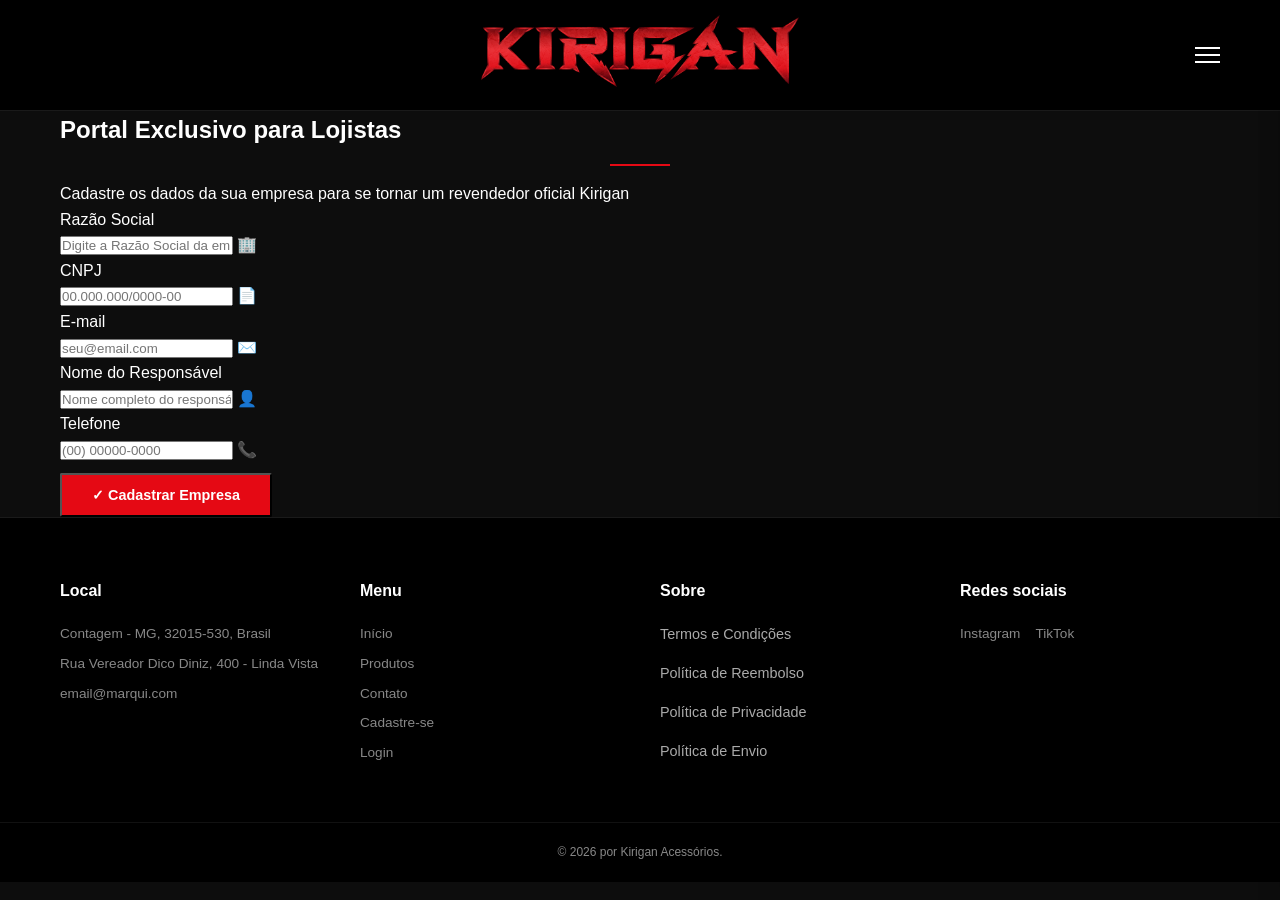
==== cadastre-se.html @ 5695844c "Update cadastre-se.html Atualização da página cadastre-se" ====
<!DOCTYPE html>
<html lang="pt-BR">
<head>
  <meta charset="UTF-8">
  <meta name="viewport" content="width=device-width, initial-scale=1.0">
  <title>KIRIGAN - Portal Exclusivo para Lojistas</title>
  <link rel="stylesheet" href="src/css/styles.css">
</head>
<body>

  <!-- Header / Nav -->
  <header class="navbar">
    <div class="container nav-container">
      <div class="logo">
        <a href="index.html">
          <img src="src/images/logo.png" alt="Kirigan Logo" class="logo-img-header">
        </a>
      </div>
      <button class="menu-toggle" id="menuToggle" aria-label="Abrir Menu">
        <span></span>
        <span></span>
        <span></span>
      </button>
    </div>
  </header>

  <!-- Side Menu (Menu Lateral) -->
  <div class="side-menu-overlay" id="sideMenuOverlay"></div>
  <aside class="side-menu" id="sideMenu">
    <div class="side-menu-header">
      <img src="src/images/emblema.png" alt="Emblema Kirigan" class="side-menu-emblem">
      <button class="menu-close" id="menuClose" aria-label="Fechar Menu">&times;</button>
    </div>
    <nav class="side-nav">
      <ul>
        <li><a href="index.html">Início</a></li>
        <li><a href="produtos.html">Produtos</a></li>
        <li class="has-submenu">
          <a href="#" class="submenu-toggle">Sobre <span class="arrow">▼</span></a>
          <ul class="submenu">
            <li><a href="termos-e-condicoes.html">Termos e Condições</a></li>
            <li><a href="politica-de-reembolso.html">Política de Reembolso</a></li>
            <li><a href="politica-de-privacidade.html">Política de Privacidade</a></li>
            <li><a href="politica-de-envio.html">Política de Envio</a></li>
          </ul>
        </li>
        <li><a href="contato.html">Contato</a></li>
        <li><a href="cadastre-se.html">Cadastre-se</a></li>
        <li><a href="login.html">Login</a></li>
      </ul>
    </nav>
  </aside>

  <!-- Registration Section (Portal para Lojistas - Estilo Card Centralizado) -->
  <main class="register-section">
    <div class="container">
      <div class="register-card-box">
        <div class="register-card-header">
          <h2>Portal Exclusivo para Lojistas</h2>
          <div class="red-line"></div>
          <p>Cadastre os dados da sua empresa para se tornar um revendedor oficial Kirigan</p>
        </div>

        <form class="register-form" id="registerForm" novalidate>
          
          <div class="form-group full-width">
            <label for="razaoSocial">Razão Social</label>
            <div class="input-wrapper">
              <input type="text" id="razaoSocial" placeholder="Digite a Razão Social da empresa" required>
              <span class="input-icon">🏢</span>
            </div>
          </div>

          <div class="form-row">
            <div class="form-group">
              <label for="cnpj">CNPJ</label>
              <div class="input-wrapper">
                <input type="text" id="cnpj" maxlength="18" placeholder="00.000.000/0000-00" required>
                <span class="input-icon">📄</span>
              </div>
            </div>
            <div class="form-group">
              <label for="email">E-mail</label>
              <div class="input-wrapper">
                <input type="email" id="email" placeholder="seu@email.com" required>
                <span class="input-icon">✉️</span>
              </div>
            </div>
          </div>

          <div class="form-row">
            <div class="form-group">
              <label for="responsavel">Nome do Responsável</label>
              <div class="input-wrapper">
                <input type="text" id="responsavel" placeholder="Nome completo do responsável" required>
                <span class="input-icon">👤</span>
              </div>
            </div>
            <div class="form-group">
              <label for="telefone">Telefone</label>
              <div class="input-wrapper">
                <input type="tel" id="telefone" maxlength="15" placeholder="(00) 00000-0000" required>
                <span class="input-icon">📞</span>
              </div>
            </div>
          </div>

          <div class="form-submit">
            <button type="submit" class="btn-main full-btn">
              <span>✓</span> Cadastrar Empresa
            </button>
          </div>

        </form>
      </div>
    </div>
  </main>

  <!-- Footer -->
  <footer class="footer">
    <div class="container footer-grid">
      <div class="footer-col">
        <h4>Local</h4>
        <p>Contagem - MG, 32015-530, Brasil</p>
        <p>Rua Vereador Dico Diniz, 400 - Linda Vista</p>
        <p>email@marqui.com</p>
      </div>

      <div class="footer-col">
        <h4>Menu</h4>
        <ul>
          <li><a href="index.html">Início</a></li>
          <li><a href="produtos.html">Produtos</a></li>
          <li><a href="contato.html">Contato</a></li>
          <li><a href="cadastre-se.html">Cadastre-se</a></li>
          <li><a href="login.html">Login</a></li>
        </ul>
      </div>

      <div class="footer-col">
        <h4>Sobre</h4>
        <ul class="footer-submenu">
          <li><a href="termos-e-condicoes.html">Termos e Condições</a></li>
          <li><a href="politica-de-reembolso.html">Política de Reembolso</a></li>
          <li><a href="politica-de-privacidade.html">Política de Privacidade</a></li>
          <li><a href="politica-de-envio.html">Política de Envio</a></li>
        </ul>
      </div>

      <div class="footer-col">
        <h4>Redes sociais</h4>
        <div class="social-links">
          <a href="#" aria-label="Instagram">Instagram</a>
          <a href="#" aria-label="TikTok">TikTok</a>
        </div>
      </div>
    </div>
    
    <div class="footer-bottom">
      <p>&copy; 2026 por Kirigan Acessórios.</p>
    </div>
  </footer>

  <script src="src/script/script.js"></script>
</body>
</html>
---- src/css/styles.css ----
/* RESET & BASE STYLES */
* {
  margin: 0;
  padding: 0;
  box-sizing: border-box;
  font-family: 'Segoe UI', Tahoma, Geneva, Verdana, sans-serif;
}

body {
  background-color: #0d0d0d;
  color: #ffffff;
  line-height: 1.6;
}

.container {
  max-width: 1200px;
  margin: 0 auto;
  padding: 0 20px;
}

/* NAVBAR */
.navbar {
  background-color: #000000;
  padding: 15px 0;
  border-bottom: 1px solid #1a1a1a;
  position: sticky;
  top: 0;
  z-index: 100;
}

.nav-container {
  position: relative;
  display: flex;
  justify-content: center;
  align-items: center;
}

.logo {
  text-align: center;
}

.logo a {
  display: inline-block;
  text-decoration: none;
}

.logo-img-header {
  height: 72px;
  width: auto;
  display: block;
  object-fit: contain;
}

.menu-toggle {
  position: absolute;
  right: 20px;
  background: none;
  border: none;
  cursor: pointer;
  display: flex;
  flex-direction: column;
  gap: 5px;
}

.menu-toggle span {
  display: block;
  width: 25px;
  height: 2px;
  background-color: #ffffff;
}

/* SIDE MENU (MENU LATERAL E SUB-MENU) */
.side-menu-overlay {
  position: fixed;
  top: 0;
  left: 0;
  width: 100%;
  height: 100%;
  background-color: rgba(0, 0, 0, 0.6);
  opacity: 0;
  visibility: hidden;
  transition: opacity 0.3s ease, visibility 0.3s ease;
  z-index: 998;
}

.side-menu-overlay.active {
  opacity: 1;
  visibility: visible;
}

.side-menu {
  position: fixed;
  top: 0;
  right: -320px;
  width: 300px;
  height: 100%;
  background-color: #000000;
  border-left: 1px solid #1a1a1a;
  box-shadow: -5px 0 25px rgba(0, 0, 0, 0.8);
  transition: right 0.4s cubic-bezier(0.77, 0, 0.175, 1);
  z-index: 999;
  display: flex;
  flex-direction: column;
  padding: 30px;
  overflow-y: auto;
}

.side-menu.active {
  right: 0;
}

.side-menu-header {
  display: flex;
  justify-content: space-between;
  align-items: center;
  margin-bottom: 30px;
}

.side-menu-emblem {
  height: 32px;
  width: auto;
  object-fit: contain;
}

.menu-close {
  background: none;
  border: none;
  color: #ffffff;
  font-size: 2.2rem;
  cursor: pointer;
  transition: color 0.3s;
  line-height: 1;
}

.menu-close:hover {
  color: #e50914;
}

.side-nav ul {
  list-style: none;
  display: flex;
  flex-direction: column;
  gap: 15px;
}

.side-nav ul li a {
  position: relative;
  color: #ffffff;
  text-decoration: none;
  font-size: 1.1rem;
  font-weight: 500;
  display: inline-block;
  transition: color 0.3s;
}

.side-nav ul li a:hover {
  color: #ffffff;
}

.side-nav ul li a::after {
  content: '';
  position: absolute;
  left: 0;
  bottom: -4px;
  width: 0;
  height: 2px;
  background-color: #ffffff;
  transition: width 0.3s ease-in-out;
}

.side-nav ul li a:hover::after {
  width: 100%;
}

/* SUB-MENU ESTILOS */
.has-submenu {
  position: relative;
}

.submenu-toggle {
  display: flex !important;
  align-items: center;
  justify-content: space-between;
  width: 100%;
}

.submenu-toggle .arrow {
  font-size: 0.7rem;
  margin-left: 10px;
  transition: transform 0.3s ease;
}

.has-submenu.open .arrow {
  transform: rotate(180deg);
}

.submenu {
  max-height: 0;
  overflow: hidden;
  transition: max-height 0.4s ease, padding 0.3s ease;
  display: flex;
  flex-direction: column;
  gap: 10px !important;
  padding-left: 15px;
  margin-top: 5px;
  border-left: 2px solid #e50914;
}

.has-submenu.open .submenu {
  max-height: 300px;
  padding-top: 8px;
  padding-bottom: 8px;
}

.submenu li a {
  font-size: 0.92rem !important;
  color: #aaaaaa !important;
}

.submenu li a:hover {
  color: #e50914 !important;
}

/* HERO SECTION */
.hero {
  position: relative;
  height: 75vh;
  min-height: 500px;
  display: flex;
  align-items: center;
  justify-content: center;
  text-align: center;
  overflow: hidden;
}

.hero-bg {
  position: absolute;
  top: 0;
  left: 0;
  width: 100%;
  height: 100%;
}

.hero-bg img {
  width: 100%;
  height: 100%;
  object-fit: cover;
}

.hero-overlay {
  position: absolute;
  top: 0;
  left: 0;
  width: 100%;
  height: 100%;
  background: radial-gradient(circle, rgba(160, 0, 0, 0.4) 0%, rgba(0, 0, 0, 0.9) 80%);
}

.hero-content {
  position: relative;
  z-index: 2;
  display: flex;
  flex-direction: column;
  align-items: center;
}

.hero-brand-stack {
  display: flex;
  flex-direction: column;
  align-items: center;
  gap: 12px;
  margin-bottom: 10px;
}

.hero-logo-top {
  height: 58px;
  width: auto;
  object-fit: contain;
  filter: drop-shadow(0 0 12px rgba(229, 9, 20, 0.5));
}

.hero-emblem {
  height: 58px;
  width: auto;
  object-fit: contain;
  filter: drop-shadow(0 0 10px rgba(229, 9, 20, 0.6));
}

.hero-content h2 {
  font-size: 3.2rem;
  font-weight: 900;
  text-transform: uppercase;
  letter-spacing: 1px;
  line-height: 1.2;
  margin-top: 5px;
  text-shadow: 0 0 15px rgba(229, 9, 20, 0.5);
}

/* ABOUT SECTION */
.about-section {
  padding: 80px 0;
  background-color: #0b0b0b;
}

.about-grid {
  display: grid;
  grid-template-columns: 1fr 1fr;
  gap: 50px;
  align-items: center;
}

.about-text h2 {
  font-size: 2.5rem;
  line-height: 1.2;
  margin-bottom: 25px;
}

.about-text p {
  color: #cccccc;
  font-size: 1.05rem;
  margin-bottom: 40px;
  max-width: 500px;
}

.stats-grid {
  display: grid;
  grid-template-columns: repeat(3, 1fr);
  gap: 20px;
}

.stat-item h3 {
  color: #e50914;
  font-size: 2rem;
  font-weight: 800;
}

.stat-item p {
  color: #888888;
  font-size: 0.9rem;
  margin-top: 5px;
}

.about-gallery .main-image-box {
  width: 100%;
  height: 350px;
  background-color: #1a1a1a;
  border-radius: 4px;
  overflow: hidden;
  border: 1px solid #333;
}

.about-gallery .main-image-box img {
  width: 100%;
  height: 100%;
  object-fit: cover;
}

.thumbs-grid {
  display: flex;
  gap: 15px;
  margin-top: 15px;
}

.thumbs-grid img {
  width: 70px;
  height: 70px;
  object-fit: cover;
  border-radius: 4px;
  cursor: pointer;
  opacity: 0.6;
  border: 1px solid transparent;
  transition: all 0.3s ease;
}

.thumbs-grid img.active,
.thumbs-grid img:hover {
  opacity: 1;
  border-color: #e50914;
}

/* PRODUCTS SECTION */
.products-section {
  padding: 80px 0;
  background-color: #050505;
  text-align: center;
}

.section-header h2 {
  font-size: 2.2rem;
  letter-spacing: 2px;
}

.red-line {
  width: 60px;
  height: 2px;
  background-color: #e50914;
  border: none;
  margin: 15px auto;
}

.section-header p {
  color: #aaaaaa;
  margin-bottom: 50px;
}

.cards-grid {
  display: grid;
  grid-template-columns: repeat(3, 1fr);
  gap: 30px;
}

.card {
  background: #121214;
  border: 1px solid #261113;
  border-radius: 8px;
  padding: 25px;
  display: flex;
  flex-direction: column;
  align-items: center;
  transition: transform 0.3s ease, border-color 0.3s ease;
}

.card:hover {
  transform: translateY(-5px);
  border-color: #e50914;
}

.card-img {
  width: 100%;
  height: 220px;
  margin-bottom: 20px;
  border-radius: 4px;
  overflow: hidden;
}

.card-img img {
  width: 100%;
  height: 100%;
  object-fit: cover;
}

.card h3 {
  font-size: 1.4rem;
  margin-bottom: 15px;
}

.card p {
  color: #888888;
  font-size: 0.95rem;
  margin-bottom: 25px;
  flex-grow: 1;
}

.btn-secondary {
  display: inline-block;
  padding: 10px 25px;
  background-color: #222226;
  color: #ffffff;
  text-decoration: none;
  border-radius: 4px;
  font-size: 0.85rem;
  transition: background-color 0.3s;
}

.btn-secondary:hover {
  background-color: #333338;
}

/* CTA BANNERS */
.cta-banner {
  padding: 60px 20px;
  text-align: center;
}

.red-banner {
  background-color: #80090e;
}

.dark-banner {
  background-color: #0d0d0d;
}

.cta-banner h2 {
  font-size: 2rem;
  margin-bottom: 15px;
}

.cta-banner p {
  max-width: 700px;
  margin: 0 auto 25px auto;
  color: #dddddd;
}

.highlight-red {
  color: #e50914 !important;
  font-weight: 600;
  font-size: 1.2rem;
  margin-bottom: 5px !important;
}

.brand-sub {
  color: #888888;
  letter-spacing: 2px;
  font-size: 0.9rem;
}

.btn-main {
  display: inline-block;
  background-color: #e50914;
  color: #ffffff;
  padding: 12px 30px;
  text-decoration: none;
  font-size: 0.9rem;
  font-weight: 700;
  border-radius: 2px;
  margin-top: 10px;
  transition: background-color 0.3s;
}

.btn-main:hover {
  background-color: #b30710;
}

/* FOOTER */
.footer {
  background-color: #000000;
  padding: 60px 0 20px 0;
  border-top: 1px solid #1a1a1a;
  color: #888888;
  font-size: 0.85rem;
}

.footer-grid {
  display: grid;
  grid-template-columns: repeat(4, 1fr);
  gap: 40px;
  margin-bottom: 50px;
}

.footer-col h4 {
  color: #ffffff;
  margin-bottom: 20px;
  font-size: 1rem;
}

.footer-col p {
  margin-bottom: 8px;
}

.footer-col ul {
  list-style: none;
}

.footer-col ul li {
  margin-bottom: 8px;
}

.footer-col a {
  color: #888888;
  text-decoration: none;
  transition: color 0.3s;
}

.footer-col a:hover {
  color: #ffffff;
}

.social-links {
  display: flex;
  gap: 15px;
}

.footer-bottom {
  text-align: center;
  padding-top: 20px;
  border-top: 1px solid #111111;
  font-size: 0.75rem;
}

/* PÁGINAS JURÍDICAS / INSTITUCIONAIS */
.page-header-banner {
  background-color: #121214;
  padding: 60px 0;
  text-align: center;
  border-bottom: 1px solid #1a1a1a;
}

.page-header-banner h1 {
  font-size: 2.2rem;
  color: #ffffff;
}

.legal-content-section {
  padding: 60px 0;
  background-color: #0d0d0d;
}

.legal-container {
  max-width: 900px;
  color: #cccccc;
}

.legal-container h2 {
  font-size: 1.4rem;
  color: #ffffff;
  margin-bottom: 20px;
  border-bottom: 1px solid #222;
  padding-bottom: 10px;
}

.legal-container h3 {
  font-size: 1.15rem;
  color: #e50914;
  margin-top: 30px;
  margin-bottom: 10px;
}

.legal-container p {
  margin-bottom: 15px;
  font-size: 0.95rem;
  line-height: 1.7;
}

.legal-container ul {
  margin-left: 20px;
  margin-bottom: 20px;
}

.legal-container ul li {
  margin-bottom: 8px;
  font-size: 0.95rem;
}

/* RESPONSIVE DESIGN */
@media (max-width: 900px) {
  .about-grid, .cards-grid, .footer-grid {
    grid-template-columns: 1fr;
  }
  
  .hero-content h2 {
    font-size: 2rem;
  }
  
  .stats-grid {
    grid-template-columns: 1fr 1fr 1fr;
    text-align: center;
  }
}

/* SUB-MENU DO RODAPÉ */
.footer-submenu {
  list-style: none;
  display: flex;
  flex-direction: column;
  gap: 8px;
}

.footer-submenu li a {
  color: #aaaaaa;
  font-size: 0.9rem;
  text-decoration: none;
  transition: color 0.3s;
}

.footer-submenu li a:hover {
  color: #e50914;
}
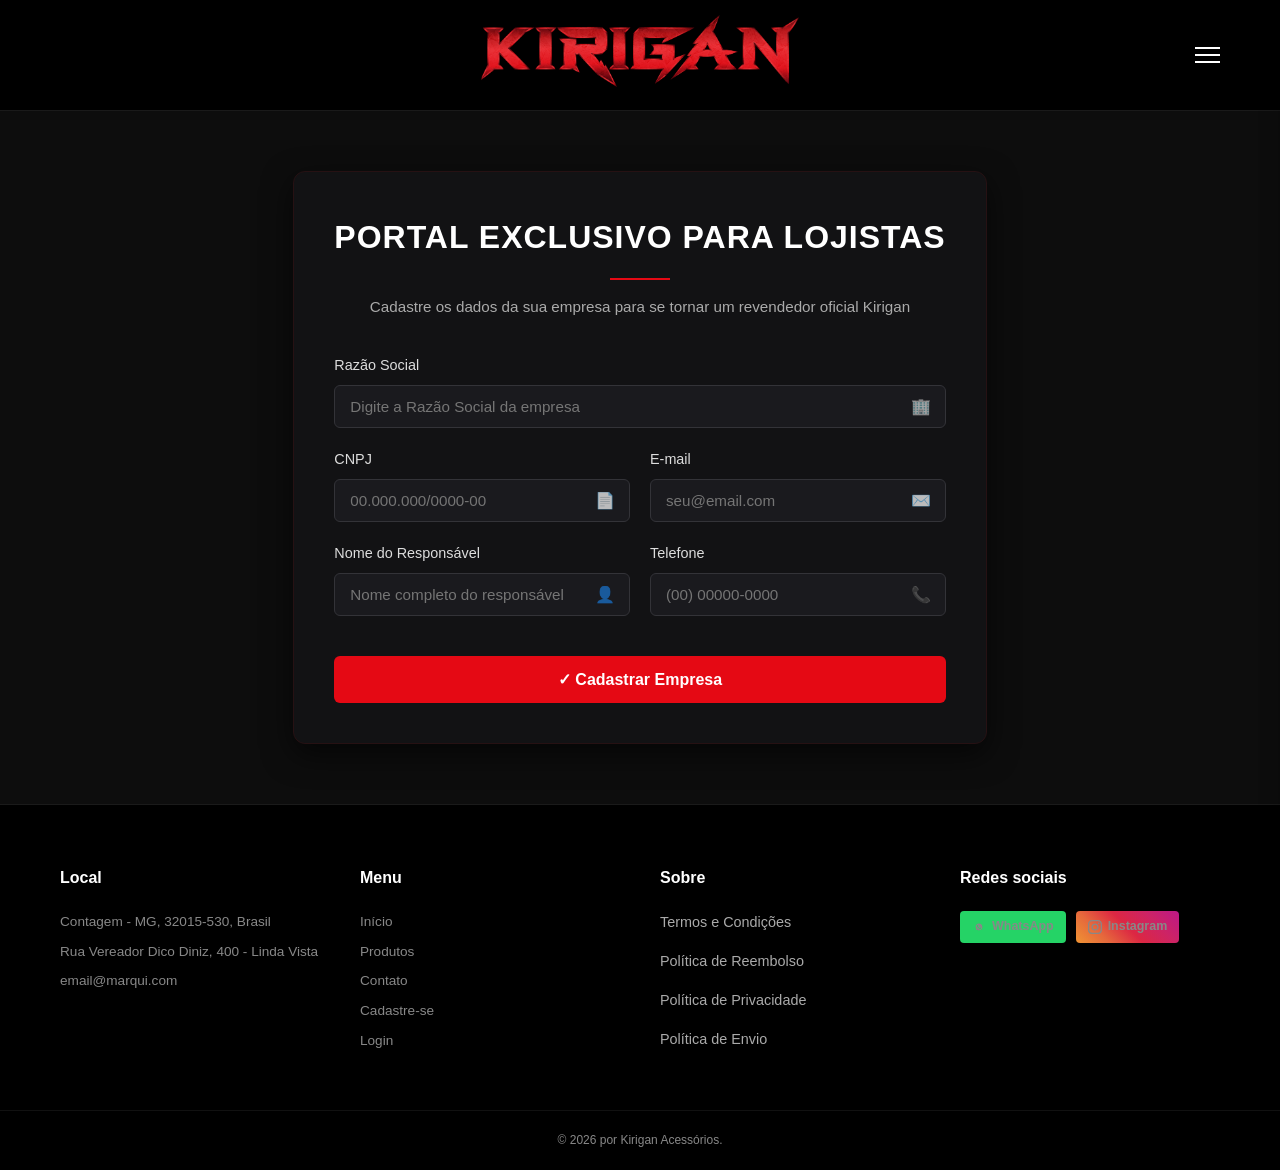
==== commit 28c1dbd7: "Atualização e adição Adição das páginas de produtos, contatos e botõs de redes sociais." ====
--- a/cadastre-se.html
+++ b/cadastre-se.html
@@ -119,6 +119,7 @@
   <!-- Footer -->
   <footer class="footer">
     <div class="container footer-grid">
+      
       <div class="footer-col">
         <h4>Local</h4>
         <p>Contagem - MG, 32015-530, Brasil</p>
@@ -130,7 +131,7 @@
         <h4>Menu</h4>
         <ul>
           <li><a href="index.html">Início</a></li>
-          <li><a href="produtos.html">Produtos</a></li>
+          <li><a href="produtos.html?produto=dual-matte">Produtos</a></li>
           <li><a href="contato.html">Contato</a></li>
           <li><a href="cadastre-se.html">Cadastre-se</a></li>
           <li><a href="login.html">Login</a></li>
@@ -149,13 +150,21 @@
 
       <div class="footer-col">
         <h4>Redes sociais</h4>
-        <div class="social-links">
-          <a href="#" aria-label="Instagram">Instagram</a>
-          <a href="#" aria-label="TikTok">TikTok</a>
+        <div class="footer-social-badges">
+          <a href="https://wa.me/553187849663?text=Olá,%20gostaria%20de%20mais%20informações." target="_blank" class="footer-badge-btn footer-badge-whatsapp" aria-label="WhatsApp">
+            <svg width="14" height="14" viewBox="0 0 24 24" fill="currentColor"><path d="M12.031 6.172c-3.181 0-5.767 2.586-5.768 5.766-.001 1.298.38 2.27 1.019 3.287l-.582 2.128 2.182-.573c.978.58 1.911.928 3.145.929 3.178 0 5.767-2.587 5.768-5.766.001-3.187-2.575-5.77-5.764-5.771zm3.392 8.244c-.144.405-.837.774-1.17.824-.299.045-.677.063-1.092-.069-.252-.08-.575-.187-.988-.365-1.739-.751-2.874-2.502-2.961-2.617-.087-.116-.708-.94-.708-1.793s.448-1.273.607-1.446c.159-.173.346-.217.462-.217l.332.006c.106.005.249-.04.39.298.144.347.491 1.2.534 1.287.043.087.072.188.014.304-.058.116-.087.188-.173.289l-.26.304c-.087.086-.177.18-.076.354.101.174.449.741.964 1.201.662.591 1.221.774 1.394.86s.274.072.376-.043c.101-.116.433-.506.549-.68.116-.173.231-.145.39-.087s1.011.477 1.184.564.289.13.332.202c.045.072.045.419-.1.824z"/></svg>
+            WhatsApp
+          </a>
+          <a href="https://www.instagram.com/kirigan.acessorios/" target="_blank" class="footer-badge-btn footer-badge-instagram" aria-label="Instagram">
+            <svg width="14" height="14" viewBox="0 0 24 24" fill="currentColor"><path d="M12 2.163c3.204 0 3.584.012 4.85.07 3.252.148 4.771 1.691 4.919 4.919.058 1.265.069 1.645.069 4.849 0 3.205-.012 3.584-.069 4.849-.149 3.225-1.664 4.771-4.919 4.919-1.266.058-1.644.07-4.85.07-3.204 0-3.584-.012-4.849-.07-3.26-.149-4.771-1.699-4.919-4.92-.058-1.265-.07-1.644-.07-4.849 0-3.204.013-3.583.07-4.849.149-3.227 1.664-4.771 4.919-4.919 1.266-.057 1.645-.069 4.849-.069zm0-2.163c-3.259 0-3.667.014-4.947.072-4.358.2-6.78 2.618-6.98 6.98-.059 1.281-.073 1.689-.073 4.948 0 3.259.014 3.668.072 4.948.2 4.358 2.618 6.78 6.98 6.98 1.281.058 1.689.072 4.948.072 3.259 0 3.668-.014 4.948-.072 4.354-.2 6.782-2.618 6.979-6.98.059-1.28.073-1.689.073-4.948 0-3.259-.014-3.667-.072-4.947-.196-4.354-2.617-6.78-6.979-6.98-1.281-.059-1.69-.073-4.949-.073zm0 5.838c-3.403 0-6.162 2.759-6.162 6.162s2.759 6.163 6.162 6.163 6.162-2.759 6.162-6.163c0-3.403-2.759-6.162-6.162-6.162zm0 10.162c-2.209 0-4-1.79-4-4 0-2.209 1.791-4 4-4s4 1.791 4 4c0 2.21-1.791 4-4 4zm6.406-11.845c-.796 0-1.441.645-1.441 1.44s.645 1.44 1.441 1.44c.795 0 1.439-.645 1.439-1.44s-.644-1.44-1.439-1.44z"/></svg>
+            Instagram
+          </a>
         </div>
       </div>
+
     </div>
-    
+
+    <!-- Esta div fica fora do grid, ocupando 100% da largura e centralizada -->
     <div class="footer-bottom">
       <p>&copy; 2026 por Kirigan Acessórios.</p>
     </div>
--- a/src/css/styles.css
+++ b/src/css/styles.css
@@ -253,7 +253,6 @@
   left: 0;
   width: 100%;
   height: 100%;
-  background: radial-gradient(circle, rgba(160, 0, 0, 0.4) 0%, rgba(0, 0, 0, 0.9) 80%);
 }
 
 .hero-content {
@@ -573,8 +572,15 @@
 .footer-bottom {
   text-align: center;
   padding-top: 20px;
+  margin-top: 30px;
   border-top: 1px solid #111111;
   font-size: 0.75rem;
+  width: 100%;
+}
+
+.footer-bottom p {
+  width: 100%;
+  text-align: center;
 }
 
 /* PÁGINAS JURÍDICAS / INSTITUCIONAIS */
@@ -632,18 +638,38 @@
 }
 
 /* RESPONSIVE DESIGN */
-@media (max-width: 900px) {
-  .about-grid, .cards-grid, .footer-grid {
+@media (max-width: 770px) {
+
+  .about-grid,
+  .cards-grid,
+  .footer-grid {
     grid-template-columns: 1fr;
   }
-  
+
   .hero-content h2 {
     font-size: 2rem;
   }
-  
+
   .stats-grid {
     grid-template-columns: 1fr 1fr 1fr;
     text-align: center;
+  }
+
+  .logo-img-header {
+    height: 45px;
+    max-width: 65vw;
+  }
+
+  .form-row {
+    grid-template-columns: 1fr;
+  }
+
+  .form-group.full-width {
+    grid-column: span 1;
+  }
+
+  .register-card-box {
+    padding: 20px;
   }
 }
 
@@ -664,4 +690,712 @@
 
 .footer-submenu li a:hover {
   color: #e50914;
+}
+
+/* --- ESTILOS DA PÁGINA DE CADASTRO (PORTAL LOJISTAS) --- */
+.register-section {
+  padding: 60px 20px;
+  background-color: #0d0d0d;
+  display: flex;
+  justify-content: center;
+  align-items: center;
+  min-height: calc(75vh - 100px);
+}
+
+.register-card-box {
+  background-color: #121214;
+  border: 1px solid #261113;
+  border-radius: 12px;
+  padding: 40px;
+  max-width: 800px;
+  width: 100%;
+  margin: 0 auto;
+  box-shadow: 0 10px 30px rgba(0, 0, 0, 0.6);
+}
+
+.register-card-header {
+  text-align: center;
+  margin-bottom: 35px;
+}
+
+.register-card-header h2 {
+  font-size: 2rem;
+  color: #ffffff;
+  text-transform: uppercase;
+  letter-spacing: 1px;
+}
+
+.register-card-header p {
+  color: #aaaaaa;
+  font-size: 0.95rem;
+  margin-top: 5px;
+}
+
+.register-form {
+  display: flex;
+  flex-direction: column;
+  gap: 20px;
+}
+
+.form-row {
+  display: grid;
+  grid-template-columns: 1fr 1fr;
+  gap: 20px;
+}
+
+.form-group {
+  display: flex;
+  flex-direction: column;
+  gap: 8px;
+}
+
+.form-group.full-width {
+  grid-column: span 2;
+}
+
+.form-group label {
+  color: #dddddd;
+  font-size: 0.9rem;
+  font-weight: 500;
+}
+
+.input-wrapper {
+  position: relative;
+  display: flex;
+  align-items: center;
+}
+
+.input-wrapper input {
+  width: 100%;
+  background-color: #1a1a1e;
+  border: 1px solid #333338;
+  border-radius: 6px;
+  padding: 12px 15px;
+  padding-right: 45px;
+  color: #ffffff;
+  font-size: 0.95rem;
+  transition: border-color 0.3s, box-shadow 0.3s;
+}
+
+.input-wrapper input:focus {
+  outline: none;
+  border-color: #e50914;
+  box-shadow: 0 0 8px rgba(229, 9, 20, 0.3);
+}
+
+.input-icon {
+  position: absolute;
+  right: 15px;
+  font-size: 1rem;
+  pointer-events: none;
+  opacity: 0.7;
+}
+
+.form-submit {
+  margin-top: 10px;
+}
+
+.full-btn {
+  width: 100%;
+  text-align: center;
+  padding: 14px;
+  font-size: 1rem;
+  border-radius: 6px;
+  cursor: pointer;
+  border: none;
+}
+
+/* Responsividade do Formulário */
+@media (max-width: 768px) {
+  .form-row {
+    grid-template-columns: 1fr;
+  }
+
+  .form-group.full-width {
+    grid-column: span 1;
+  }
+
+  .register-card-box {
+    padding: 20px;
+  }
+}
+
+/* =========================================================
+   ESTILOS COMPLETOS DA PÁGINA DE PRODUTOS
+========================================================= */
+.product-page-section {
+  padding: 40px 0 80px 0;
+  background-color: #0d0d0d;
+}
+
+.product-breadcrumb-nav {
+  display: flex;
+  justify-content: flex-end;
+  align-items: center;
+  gap: 10px;
+  margin-bottom: 25px;
+  font-size: 0.85rem;
+}
+
+.nav-product-link {
+  color: #888888;
+  text-decoration: none;
+  transition: color 0.3s;
+}
+
+.nav-product-link:hover,
+.nav-product-link.active-red {
+  color: #e50914;
+}
+
+.nav-divider {
+  color: #333333;
+}
+
+/* Grid Principal do Produto */
+.product-detail-grid {
+  display: grid;
+  grid-template-columns: 1.2fr 0.8fr;
+  gap: 45px;
+  align-items: start;
+  margin-bottom: 50px;
+}
+
+/* Galeria Esquerda */
+.product-main-stage {
+  position: relative;
+  width: 100%;
+  height: 460px;
+  background-color: #141414;
+  border: 1px solid #222222;
+  border-radius: 4px;
+  overflow: hidden;
+  display: flex;
+  align-items: center;
+  justify-content: center;
+}
+
+.product-main-stage img {
+  width: 100%;
+  height: 100%;
+  object-fit: cover;
+  transition: opacity 0.25s ease;
+}
+
+.gallery-arrow {
+  position: absolute;
+  top: 50%;
+  transform: translateY(-50%);
+  width: 34px;
+  height: 34px;
+  border-radius: 50%;
+  background-color: #ffffff;
+  color: #000000;
+  border: none;
+  font-size: 1.4rem;
+  font-weight: bold;
+  line-height: 1;
+  cursor: pointer;
+  display: flex;
+  align-items: center;
+  justify-content: center;
+  box-shadow: 0 2px 8px rgba(0, 0, 0, 0.5);
+  transition: background-color 0.2s, transform 0.2s;
+  z-index: 5;
+}
+
+.gallery-arrow:hover {
+  background-color: #e50914;
+  color: #ffffff;
+}
+
+.gallery-arrow.prev {
+  left: 15px;
+}
+
+.gallery-arrow.next {
+  right: 15px;
+}
+
+.product-thumbs-row {
+  display: flex;
+  gap: 10px;
+  margin-top: 14px;
+  flex-wrap: wrap;
+}
+
+.product-thumb-item {
+  width: 56px;
+  height: 56px;
+  border-radius: 3px;
+  overflow: hidden;
+  border: 2px solid transparent;
+  cursor: pointer;
+  opacity: 0.65;
+  transition: all 0.25s ease;
+  background-color: #1a1a1a;
+}
+
+.product-thumb-item img {
+  width: 100%;
+  height: 100%;
+  object-fit: cover;
+}
+
+.product-thumb-item.active,
+.product-thumb-item:hover {
+  opacity: 1;
+  border-color: #e50914;
+}
+
+/* Coluna Direita: Informações */
+.product-title {
+  font-size: 1.65rem;
+  font-weight: 700;
+  color: #ffffff;
+  line-height: 1.25;
+  margin-bottom: 10px;
+}
+
+.product-price {
+  font-size: 1.2rem;
+  color: #dddddd;
+  margin-bottom: 22px;
+}
+
+.product-option-group {
+  margin-bottom: 20px;
+}
+
+.option-label {
+  display: block;
+  font-size: 0.85rem;
+  color: #aaaaaa;
+  margin-bottom: 8px;
+}
+
+.selected-color-text {
+  color: #ffffff;
+  font-weight: 600;
+}
+
+/* Bolinhas de Cores (Swatches) */
+.color-swatches {
+  display: flex;
+  gap: 10px;
+  flex-wrap: wrap;
+}
+
+.color-swatch {
+  width: 22px;
+  height: 22px;
+  border-radius: 50%;
+  border: 2px solid transparent;
+  cursor: pointer;
+  transition: transform 0.2s, border-color 0.2s;
+}
+
+.color-swatch:hover {
+  transform: scale(1.15);
+}
+
+.color-swatch.active {
+  border-color: #e50914;
+  box-shadow: 0 0 0 2px #0d0d0d, 0 0 0 4px #e50914;
+}
+
+/* Controle de Quantidade */
+.qty-control {
+  display: inline-flex;
+  align-items: center;
+  background-color: #ffffff;
+  border-radius: 3px;
+  overflow: hidden;
+  height: 38px;
+}
+
+.qty-control button {
+  width: 34px;
+  height: 100%;
+  background: none;
+  border: none;
+  color: #000000;
+  font-size: 1.1rem;
+  font-weight: bold;
+  cursor: pointer;
+  transition: background-color 0.2s;
+}
+
+.qty-control button:hover {
+  background-color: #e6e6e6;
+}
+
+.qty-control input {
+  width: 44px;
+  height: 100%;
+  border: none;
+  text-align: center;
+  font-size: 0.95rem;
+  font-weight: 600;
+  color: #000000;
+  background: transparent;
+}
+
+/* Botões de Ação */
+.product-actions {
+  display: flex;
+  flex-direction: column;
+  gap: 12px;
+  margin-top: 25px;
+  margin-bottom: 25px;
+}
+
+.btn-cart,
+.btn-buy {
+  width: 100%;
+  padding: 13px 20px;
+  font-size: 0.95rem;
+  font-weight: 600;
+  border-radius: 3px;
+  cursor: pointer;
+  transition: all 0.25s ease;
+  border: none;
+}
+
+.btn-quote-link {
+  display: block;
+  text-align: center;
+  text-decoration: none;
+}
+
+.btn-cart {
+  background-color: #3a3a40;
+  color: #ffffff;
+}
+
+.btn-cart:hover {
+  background-color: #4d4d55;
+}
+
+.btn-buy {
+  background-color: #ffffff;
+  color: #000000;
+}
+
+.btn-buy:hover {
+  background-color: #e50914;
+  color: #ffffff;
+}
+
+/* Compartilhamento */
+.product-share {
+  display: flex;
+  gap: 14px;
+  align-items: center;
+}
+
+.product-share a {
+  color: #cccccc;
+  transition: color 0.25s;
+  display: flex;
+  align-items: center;
+}
+
+.product-share a:hover {
+  color: #e50914;
+}
+
+/* Caixa de Descrição com Borda Vermelha (Igual ao modelo) */
+.product-description-box {
+  background-color: #161618;
+  border: 1px solid #80090e;
+  border-radius: 8px;
+  padding: 35px 40px;
+  margin-bottom: 55px;
+}
+
+.product-description-box h2 {
+  font-size: 1.35rem;
+  letter-spacing: 1px;
+  color: #ffffff;
+  margin-bottom: 20px;
+}
+
+.description-content {
+  color: #cccccc;
+  font-size: 0.92rem;
+  line-height: 1.7;
+  overflow: hidden;
+  transition: max-height 0.4s ease;
+}
+
+.description-content.collapsed {
+  max-height: 175px;
+  position: relative;
+}
+
+.description-content.collapsed::after {
+  content: '';
+  position: absolute;
+  bottom: 0;
+  left: 0;
+  width: 100%;
+  height: 45px;
+  background: linear-gradient(transparent, #161618);
+  pointer-events: none;
+}
+
+.description-content h3 {
+  font-size: 0.95rem;
+  color: #ffffff;
+  text-transform: uppercase;
+  margin-top: 20px;
+  margin-bottom: 10px;
+}
+
+.description-content p {
+  margin-bottom: 12px;
+}
+
+.description-content ul {
+  margin-left: 18px;
+  margin-bottom: 15px;
+}
+
+.description-content ul li {
+  margin-bottom: 8px;
+}
+
+.btn-show-more {
+  background: none;
+  border: none;
+  color: #e50914;
+  font-size: 0.9rem;
+  font-weight: 600;
+  cursor: pointer;
+  margin-top: 10px;
+  padding: 0;
+  transition: color 0.2s;
+}
+
+.btn-show-more:hover {
+  color: #ff2a35;
+  text-decoration: underline;
+}
+
+/* Produtos Relacionados (Inferior) */
+.related-products-section {
+  margin-top: 20px;
+}
+
+.related-grid {
+  display: grid;
+  grid-template-columns: repeat(2, minmax(220px, 300px));
+  gap: 30px;
+}
+
+.related-card {
+  text-decoration: none;
+  display: block;
+  transition: transform 0.3s ease;
+}
+
+.related-card:hover {
+  transform: translateY(-4px);
+}
+
+.related-card-img {
+  width: 100%;
+  aspect-ratio: 1 / 1;
+  background-color: #161618;
+  border: 1px solid #261113;
+  border-radius: 4px;
+  overflow: hidden;
+  margin-bottom: 12px;
+}
+
+.related-card-img img {
+  width: 100%;
+  height: 100%;
+  object-fit: cover;
+}
+
+.related-card h4 {
+  color: #ffffff;
+  font-size: 0.95rem;
+  font-weight: 500;
+  margin-bottom: 4px;
+}
+
+.related-card span {
+  color: #888888;
+  font-size: 0.85rem;
+}
+
+@media (max-width: 770px) {
+  .product-detail-grid {
+    grid-template-columns: 1fr;
+    gap: 25px;
+  }
+
+  .product-main-stage {
+    height: 320px;
+  }
+
+  .product-description-box {
+    padding: 25px 20px;
+  }
+
+  .related-grid {
+    grid-template-columns: 1fr 1fr;
+    gap: 15px;
+  }
+}
+
+/* =========================================================
+   ESTILOS ESPECÍFICOS DA PÁGINA DE CONTATO
+========================================================= */
+.contact-card-box {
+  max-width: 850px !important;
+}
+
+.direct-contact-bar {
+  display: grid;
+  grid-template-columns: 1fr 1fr;
+  gap: 15px;
+  margin-bottom: 30px;
+}
+
+.direct-btn {
+  display: flex;
+  align-items: center;
+  justify-content: center;
+  gap: 10px;
+  padding: 12px 20px;
+  border-radius: 6px;
+  text-decoration: none;
+  font-size: 0.92rem;
+  font-weight: 600;
+  transition: opacity 0.2s, transform 0.2s;
+  color: #ffffff;
+}
+
+.direct-btn:hover {
+  opacity: 0.9;
+  transform: translateY(-2px);
+}
+
+.whatsapp-btn {
+  background-color: #25d366;
+}
+
+.instagram-btn {
+  background: linear-gradient(45deg, #f09433 0%, #e6683c 25%, #dc2743 50%, #cc2366 75%, #bc1888 100%);
+}
+
+.product-selector-box {
+  background-color: #161618;
+  border: 1px solid #26262a;
+  border-radius: 6px;
+  padding: 18px;
+}
+
+.selector-subtext {
+  font-size: 0.85rem;
+  color: #888888;
+  margin-bottom: 12px;
+}
+
+.product-picker-row {
+  display: grid;
+  grid-template-columns: 1fr 90px 110px;
+  gap: 12px;
+}
+
+.custom-picker-select,
+.custom-picker-qty {
+  background-color: #1a1a1e;
+  border: 1px solid #333338;
+  border-radius: 6px;
+  padding: 10px 12px;
+  color: #ffffff;
+  font-size: 0.92rem;
+}
+
+.custom-picker-select:focus,
+.custom-picker-qty:focus {
+  outline: none;
+  border-color: #e50914;
+}
+
+.add-item-btn {
+  height: 100%;
+  cursor: pointer;
+  font-weight: 600;
+  display: flex;
+  align-items: center;
+  justify-content: center;
+}
+
+.form-group textarea {
+  width: 100%;
+  background-color: #1a1a1e;
+  border: 1px solid #333338;
+  border-radius: 6px;
+  padding: 12px 15px;
+  color: #ffffff;
+  font-size: 0.95rem;
+  resize: vertical;
+  font-family: inherit;
+  transition: border-color 0.3s, box-shadow 0.3s;
+}
+
+.form-group textarea:focus {
+  outline: none;
+  border-color: #e50914;
+  box-shadow: 0 0 8px rgba(229, 9, 20, 0.3);
+}
+
+@media (max-width: 768px) {
+  .direct-contact-bar {
+    grid-template-columns: 1fr;
+  }
+  .product-picker-row {
+    grid-template-columns: 1fr;
+  }
+}
+
+/* =========================================================
+   BOTÕES DE REDES SOCIAIS COMPactos (RODAPÉ)
+========================================================= */
+.footer-social-badges {
+  display: flex;
+  gap: 10px;
+  margin-top: 10px;
+}
+
+.footer-badge-btn {
+  display: inline-flex;
+  align-items: center;
+  gap: 6px;
+  padding: 6px 12px;
+  border-radius: 4px;
+  text-decoration: none;
+  font-size: 0.78rem;
+  font-weight: 600;
+  color: #ffffff;
+  transition: opacity 0.2s, transform 0.2s;
+}
+
+.footer-badge-btn:hover {
+  opacity: 0.85;
+  transform: translateY(-2px);
+}
+
+.footer-badge-whatsapp {
+  background-color: #25d366;
+}
+
+.footer-badge-instagram {
+  background: linear-gradient(45deg, #f09433 0%, #e6683c 25%, #dc2743 50%, #cc2366 75%, #bc1888 100%);
 }
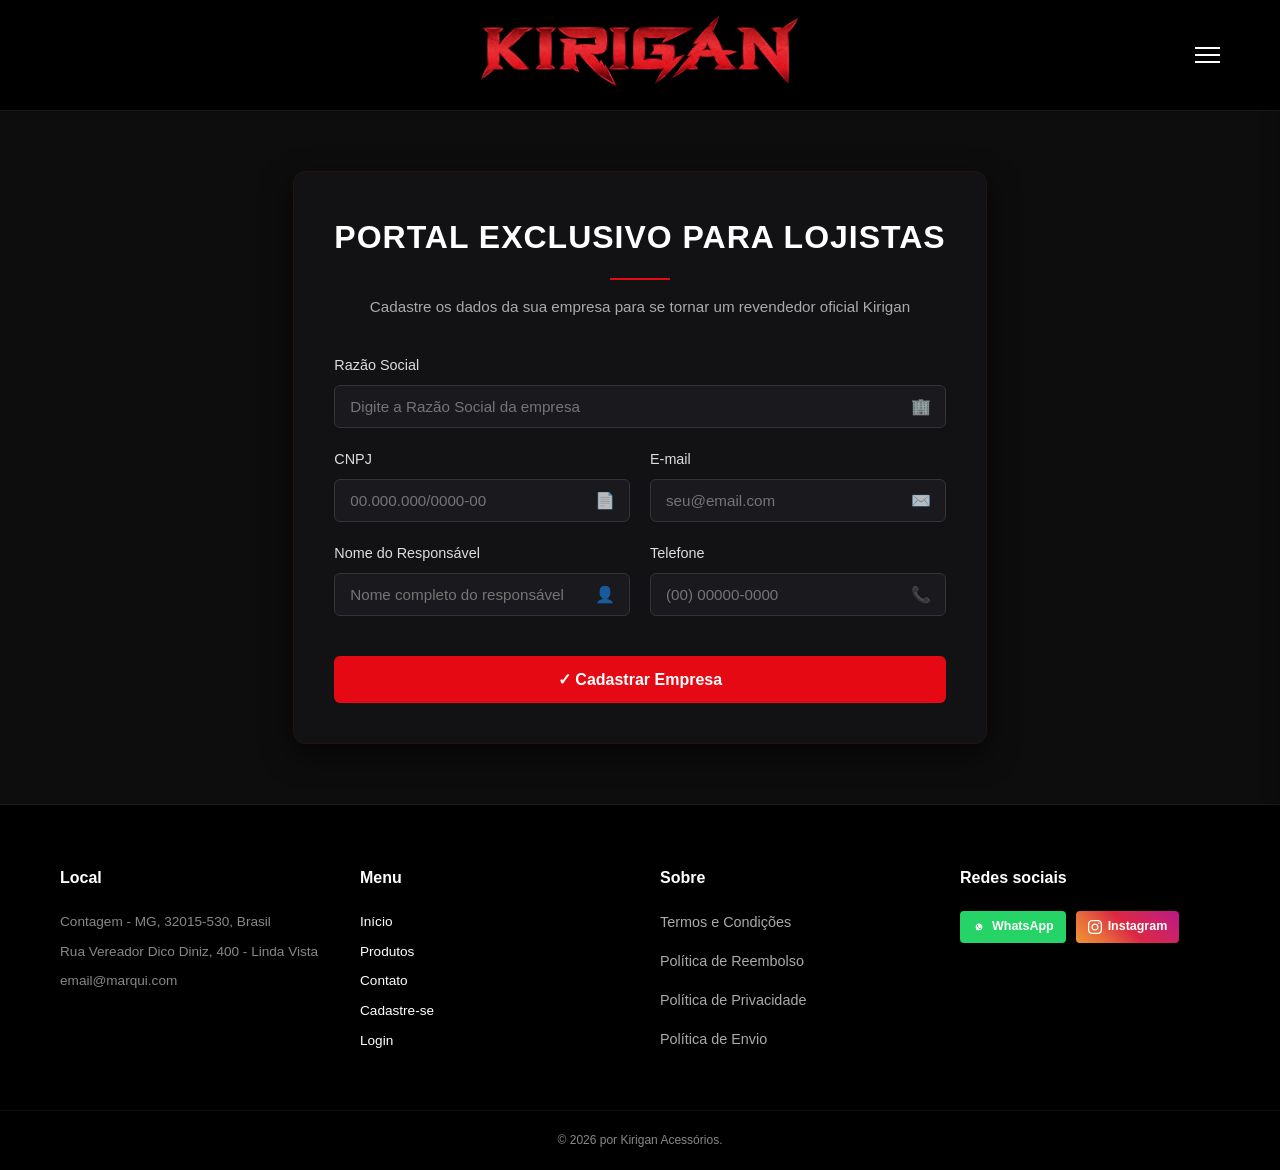
==== commit e6443b01: "Atualizações" ====
--- a/cadastre-se.html
+++ b/cadastre-se.html
@@ -1,11 +1,13 @@
 <!DOCTYPE html>
 <html lang="pt-BR">
+
 <head>
   <meta charset="UTF-8">
   <meta name="viewport" content="width=device-width, initial-scale=1.0">
   <title>KIRIGAN - Portal Exclusivo para Lojistas</title>
   <link rel="stylesheet" href="src/css/styles.css">
 </head>
+
 <body>
 
   <!-- Header / Nav -->
@@ -34,7 +36,14 @@
     <nav class="side-nav">
       <ul>
         <li><a href="index.html">Início</a></li>
-        <li><a href="produtos.html">Produtos</a></li>
+        <li class="has-submenu">
+          <a href="#" class="submenu-toggle">Produtos <span class="arrow">▼</span></a>
+          <ul class="submenu">
+            <li><a href="produtos.html?produto=dual-matte">Dual Matte Sleeves</a></li>
+            <li><a href="produtos.html?produto=perfect-fit">Perfect Fit</a></li>
+            <li><a href="produtos.html?produto=outer-sleeves">Outer Sleeves</a></li>
+          </ul>
+        </li>
         <li class="has-submenu">
           <a href="#" class="submenu-toggle">Sobre <span class="arrow">▼</span></a>
           <ul class="submenu">
@@ -62,7 +71,7 @@
         </div>
 
         <form class="register-form" id="registerForm" novalidate>
-          
+
           <div class="form-group full-width">
             <label for="razaoSocial">Razão Social</label>
             <div class="input-wrapper">
@@ -119,7 +128,7 @@
   <!-- Footer -->
   <footer class="footer">
     <div class="container footer-grid">
-      
+
       <div class="footer-col">
         <h4>Local</h4>
         <p>Contagem - MG, 32015-530, Brasil</p>
@@ -151,12 +160,20 @@
       <div class="footer-col">
         <h4>Redes sociais</h4>
         <div class="footer-social-badges">
-          <a href="https://wa.me/553187849663?text=Olá,%20gostaria%20de%20mais%20informações." target="_blank" class="footer-badge-btn footer-badge-whatsapp" aria-label="WhatsApp">
-            <svg width="14" height="14" viewBox="0 0 24 24" fill="currentColor"><path d="M12.031 6.172c-3.181 0-5.767 2.586-5.768 5.766-.001 1.298.38 2.27 1.019 3.287l-.582 2.128 2.182-.573c.978.58 1.911.928 3.145.929 3.178 0 5.767-2.587 5.768-5.766.001-3.187-2.575-5.77-5.764-5.771zm3.392 8.244c-.144.405-.837.774-1.17.824-.299.045-.677.063-1.092-.069-.252-.08-.575-.187-.988-.365-1.739-.751-2.874-2.502-2.961-2.617-.087-.116-.708-.94-.708-1.793s.448-1.273.607-1.446c.159-.173.346-.217.462-.217l.332.006c.106.005.249-.04.39.298.144.347.491 1.2.534 1.287.043.087.072.188.014.304-.058.116-.087.188-.173.289l-.26.304c-.087.086-.177.18-.076.354.101.174.449.741.964 1.201.662.591 1.221.774 1.394.86s.274.072.376-.043c.101-.116.433-.506.549-.68.116-.173.231-.145.39-.087s1.011.477 1.184.564.289.13.332.202c.045.072.045.419-.1.824z"/></svg>
+          <a href="https://wa.me/553187849663?text=Olá,%20gostaria%20de%20mais%20informações." target="_blank"
+            class="footer-badge-btn footer-badge-whatsapp" aria-label="WhatsApp">
+            <svg width="14" height="14" viewBox="0 0 24 24" fill="currentColor">
+              <path
+                d="M12.031 6.172c-3.181 0-5.767 2.586-5.768 5.766-.001 1.298.38 2.27 1.019 3.287l-.582 2.128 2.182-.573c.978.58 1.911.928 3.145.929 3.178 0 5.767-2.587 5.768-5.766.001-3.187-2.575-5.77-5.764-5.771zm3.392 8.244c-.144.405-.837.774-1.17.824-.299.045-.677.063-1.092-.069-.252-.08-.575-.187-.988-.365-1.739-.751-2.874-2.502-2.961-2.617-.087-.116-.708-.94-.708-1.793s.448-1.273.607-1.446c.159-.173.346-.217.462-.217l.332.006c.106.005.249-.04.39.298.144.347.491 1.2.534 1.287.043.087.072.188.014.304-.058.116-.087.188-.173.289l-.26.304c-.087.086-.177.18-.076.354.101.174.449.741.964 1.201.662.591 1.221.774 1.394.86s.274.072.376-.043c.101-.116.433-.506.549-.68.116-.173.231-.145.39-.087s1.011.477 1.184.564.289.13.332.202c.045.072.045.419-.1.824z" />
+            </svg>
             WhatsApp
           </a>
-          <a href="https://www.instagram.com/kirigan.acessorios/" target="_blank" class="footer-badge-btn footer-badge-instagram" aria-label="Instagram">
-            <svg width="14" height="14" viewBox="0 0 24 24" fill="currentColor"><path d="M12 2.163c3.204 0 3.584.012 4.85.07 3.252.148 4.771 1.691 4.919 4.919.058 1.265.069 1.645.069 4.849 0 3.205-.012 3.584-.069 4.849-.149 3.225-1.664 4.771-4.919 4.919-1.266.058-1.644.07-4.85.07-3.204 0-3.584-.012-4.849-.07-3.26-.149-4.771-1.699-4.919-4.92-.058-1.265-.07-1.644-.07-4.849 0-3.204.013-3.583.07-4.849.149-3.227 1.664-4.771 4.919-4.919 1.266-.057 1.645-.069 4.849-.069zm0-2.163c-3.259 0-3.667.014-4.947.072-4.358.2-6.78 2.618-6.98 6.98-.059 1.281-.073 1.689-.073 4.948 0 3.259.014 3.668.072 4.948.2 4.358 2.618 6.78 6.98 6.98 1.281.058 1.689.072 4.948.072 3.259 0 3.668-.014 4.948-.072 4.354-.2 6.782-2.618 6.979-6.98.059-1.28.073-1.689.073-4.948 0-3.259-.014-3.667-.072-4.947-.196-4.354-2.617-6.78-6.979-6.98-1.281-.059-1.69-.073-4.949-.073zm0 5.838c-3.403 0-6.162 2.759-6.162 6.162s2.759 6.163 6.162 6.163 6.162-2.759 6.162-6.163c0-3.403-2.759-6.162-6.162-6.162zm0 10.162c-2.209 0-4-1.79-4-4 0-2.209 1.791-4 4-4s4 1.791 4 4c0 2.21-1.791 4-4 4zm6.406-11.845c-.796 0-1.441.645-1.441 1.44s.645 1.44 1.441 1.44c.795 0 1.439-.645 1.439-1.44s-.644-1.44-1.439-1.44z"/></svg>
+          <a href="https://www.instagram.com/kirigan.acessorios/" target="_blank"
+            class="footer-badge-btn footer-badge-instagram" aria-label="Instagram">
+            <svg width="14" height="14" viewBox="0 0 24 24" fill="currentColor">
+              <path
+                d="M12 2.163c3.204 0 3.584.012 4.85.07 3.252.148 4.771 1.691 4.919 4.919.058 1.265.069 1.645.069 4.849 0 3.205-.012 3.584-.069 4.849-.149 3.225-1.664 4.771-4.919 4.919-1.266.058-1.644.07-4.85.07-3.204 0-3.584-.012-4.849-.07-3.26-.149-4.771-1.699-4.919-4.92-.058-1.265-.07-1.644-.07-4.849 0-3.204.013-3.583.07-4.849.149-3.227 1.664-4.771 4.919-4.919 1.266-.057 1.645-.069 4.849-.069zm0-2.163c-3.259 0-3.667.014-4.947.072-4.358.2-6.78 2.618-6.98 6.98-.059 1.281-.073 1.689-.073 4.948 0 3.259.014 3.668.072 4.948.2 4.358 2.618 6.78 6.98 6.98 1.281.058 1.689.072 4.948.072 3.259 0 3.668-.014 4.948-.072 4.354-.2 6.782-2.618 6.979-6.98.059-1.28.073-1.689.073-4.948 0-3.259-.014-3.667-.072-4.947-.196-4.354-2.617-6.78-6.979-6.98-1.281-.059-1.69-.073-4.949-.073zm0 5.838c-3.403 0-6.162 2.759-6.162 6.162s2.759 6.163 6.162 6.163 6.162-2.759 6.162-6.163c0-3.403-2.759-6.162-6.162-6.162zm0 10.162c-2.209 0-4-1.79-4-4 0-2.209 1.791-4 4-4s4 1.791 4 4c0 2.21-1.791 4-4 4zm6.406-11.845c-.796 0-1.441.645-1.441 1.44s.645 1.44 1.441 1.44c.795 0 1.439-.645 1.439-1.44s-.644-1.44-1.439-1.44z" />
+            </svg>
             Instagram
           </a>
         </div>
@@ -172,4 +189,5 @@
 
   <script src="src/script/script.js"></script>
 </body>
-</html>
+
+</html>
--- a/src/css/styles.css
+++ b/src/css/styles.css
@@ -555,7 +555,7 @@
 }
 
 .footer-col a {
-  color: #888888;
+  color: #ffffff;
   text-decoration: none;
   transition: color 0.3s;
 }
